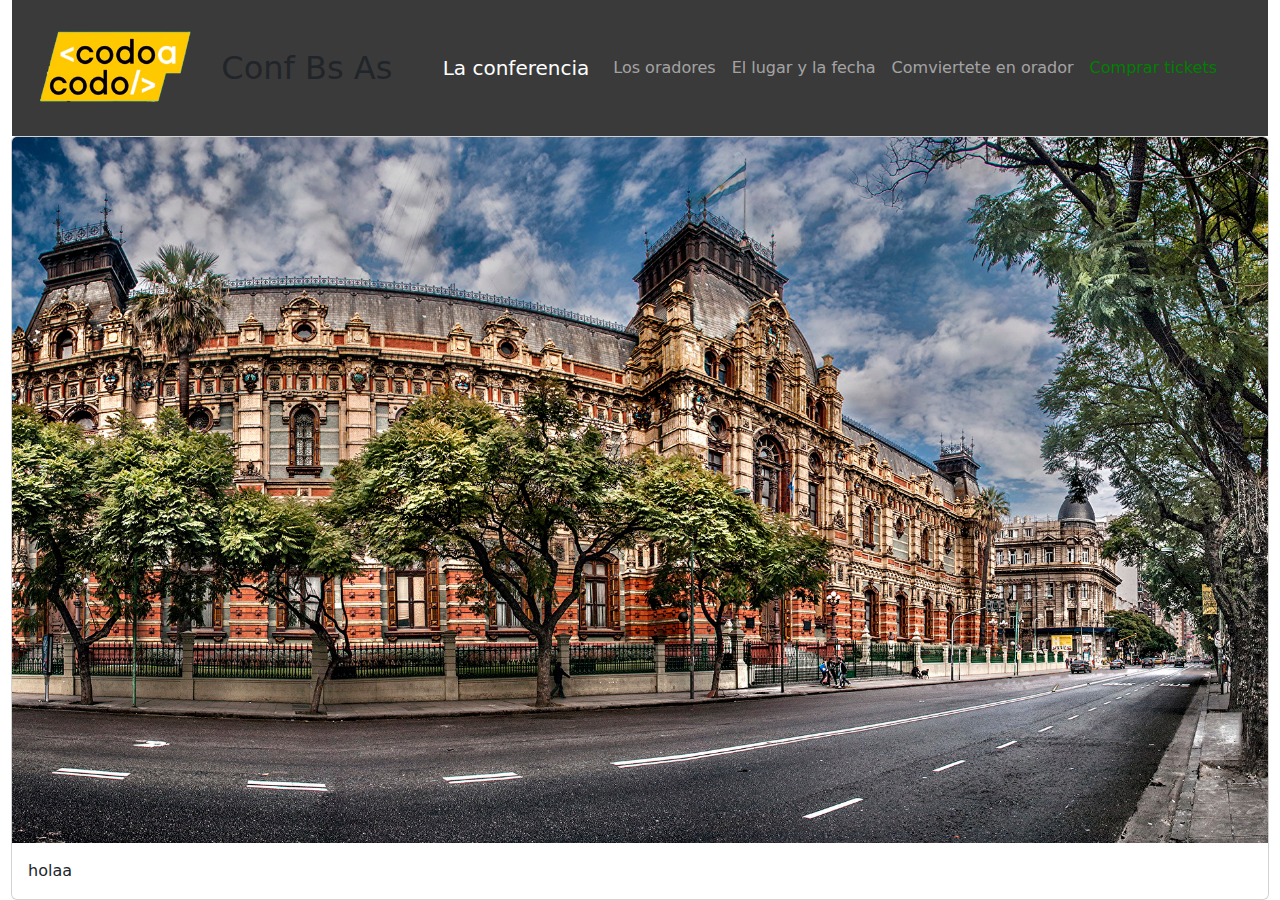
==== index.html @ f78e1245 "Creacion rama desarrollo" ====
<!DOCTYPE html>
<html lang="en">
<head>
    <meta charset="UTF-8">
    <meta name="viewport" content="width=device-width, initial-scale=1.0">
    <title>Conferencia</title>
    <link rel="stylesheet" href="./assets/css/style-bootstrap.css">
</head>
<body>
    <div class="container-fluid">
        <nav class="navbar navbar-expand-lg navbar-dark z-index: 1" style="background-color: #3a3a3a;">
            <a class="navbar-logo" href="index.html">
                <img src="./assets/img/codoacodo.png" style="float:right;">
            </a>
            <div class="col-2" style="font-size: 2rem;">
              Conf Bs As
            </div>
            <div class="container-fluid col-8 mr-auto">
              <a class="navbar-brand"  href="#">La conferencia</a>
              <button class="navbar-toggler" type="button" data-bs-toggle="collapse" data-bs-target="#navbarNav" aria-controls="navbarNav" aria-expanded="false" aria-label="Toggle navigation">
                <span class="navbar-toggler-icon"></span>
              </button>
              <div class="collapse navbar-collapse" id="navbarNav">
                <ul class="navbar-nav ml-auto" >
                  <li class="nav-item">
                    <a class="nav-link" aria-current="page" href="#">Los oradores</a>
                  </li>
                  <li class="nav-item">
                    <a class="nav-link" href="#">El lugar y la fecha</a>
                  </li>
                  <li class="nav-item">
                    <a class="nav-link" href="#">Comviertete en orador</a>
                  </li>
                  <li class="nav-item">
                    <a class="nav-link disabled" aria-disabled="true" style="color: green;">Comprar tickets</a>
                  </li>
                </ul>
              </div>
            </div>
        </nav>
    </div>
    <!--<div class="row mr-auto">
      <div class="imagencentral col-12">
          <div class="caption col-6">
          <h2>algo</h2>
          <p class="reponsive">Lorem ipsum dolor sit, amet consectetur adipisicing elit. Quo reiciendis minima suscipit. Dicta, repudiandae numquam. Id, suscipit ipsam ab optio neque voluptate deleniti eius libero laborum autem mollitia voluptatum itaque?</p>
      </div>
    </div>-->
    <div class="card" style="width: auto; margin: 0px 11px;">
      <img src="./assets/img/ba1.jpg" class="card-img-top" alt="...">
      <div class="card-body">
       holaa
      </div>
    </div>
    <!--<div class="row" style="color: black;">
    CONOCE A LOS ORADORES
    </div>-->
    

</body>
</html>
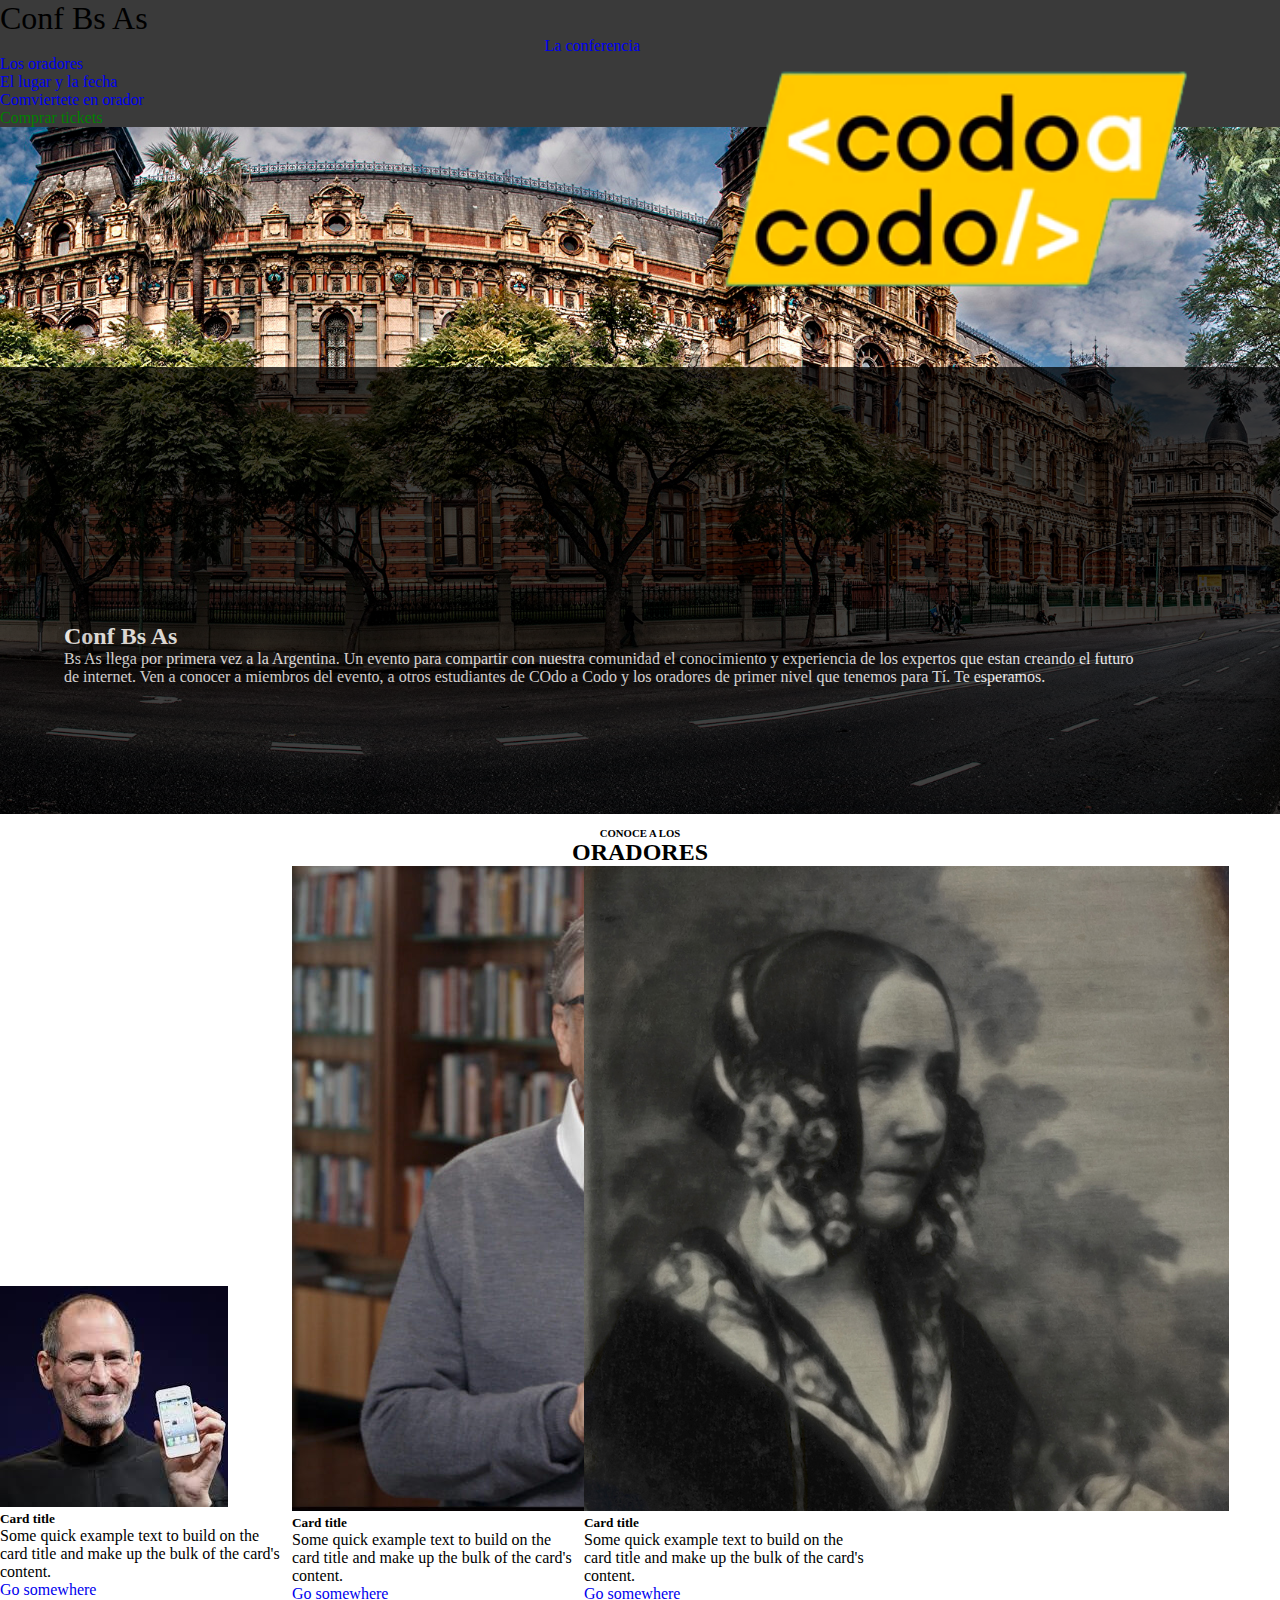
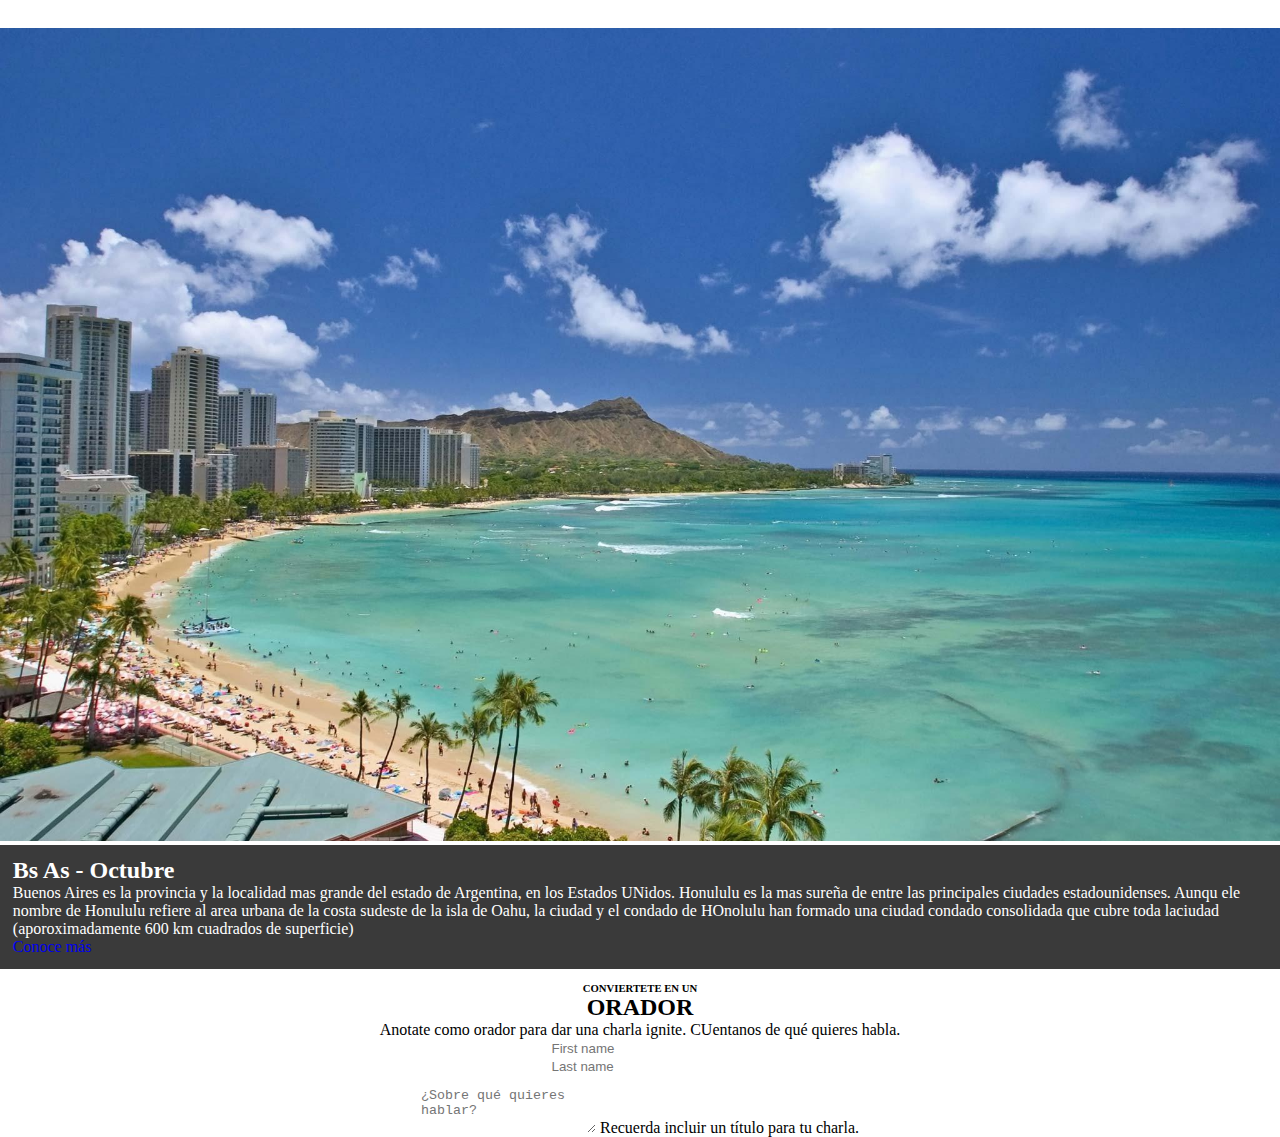
==== commit 7157a9a7: "Corrección de archivo pricipal" ====
--- a/index.html
+++ b/index.html
@@ -4,13 +4,18 @@
     <meta charset="UTF-8">
     <meta name="viewport" content="width=device-width, initial-scale=1.0">
     <title>Conferencia</title>
+    <link href="https://cdn.jsdelivr.net/npm/bootstrap@5.3.2/dist/css/bootstrap.min.css" rel="stylesheet" integrity="sha384-T3c6CoIi6uLrA9TneNEoa7RxnatzjcDSCmG1MXxSR1GAsXEV/Dwwykc2MPK8M2HN" crossorigin="anonymous">
     <link rel="stylesheet" href="./assets/css/style-bootstrap.css">
+    <script src="https://cdn.jsdelivr.net/npm/bootstrap@5.3.2/dist/js/bootstrap.bundle.min.js" integrity="sha384-C6RzsynM9kWDrMNeT87bh95OGNyZPhcTNXj1NW7RuBCsyN/o0jlpcV8Qyq46cDfL" crossorigin="anonymous"></script>
 </head>
 <body>
-    <div class="container-fluid">
-        <nav class="navbar navbar-expand-lg navbar-dark z-index: 1" style="background-color: #3a3a3a;">
+  <div class="container-fluid" style="position: relative;  padding: 0%; z-index: 0; ">
+    <div class="row imagen" style="position: relative ; z-index: 1;">
+            <!--<img src="./assets/img/ba1.jpg" style="position: relative; z-index: 1; filter: brightness(50%); width: 100%; --bs-gutter-x: 0rem;">-->
+        <div class="row" style="position: relative; z-index: 2;" >
+          <nav class="navbar navbar-expand-lg navbar-dark" style="position: relative; z-index: 3; background-color: #3a3a3a;">
             <a class="navbar-logo" href="index.html">
-                <img src="./assets/img/codoacodo.png" style="float:right;">
+              <img src="./assets/img/codoacodo.png" style="float:right;">
             </a>
             <div class="col-2" style="font-size: 2rem;">
               Conf Bs As
@@ -18,18 +23,18 @@
             <div class="container-fluid col-8 mr-auto">
               <a class="navbar-brand"  href="#">La conferencia</a>
               <button class="navbar-toggler" type="button" data-bs-toggle="collapse" data-bs-target="#navbarNav" aria-controls="navbarNav" aria-expanded="false" aria-label="Toggle navigation">
-                <span class="navbar-toggler-icon"></span>
+              <span class="navbar-toggler-icon"></span>
               </button>
               <div class="collapse navbar-collapse" id="navbarNav">
                 <ul class="navbar-nav ml-auto" >
                   <li class="nav-item">
-                    <a class="nav-link" aria-current="page" href="#">Los oradores</a>
+                      <a class="nav-link" aria-current="page" href="#">Los oradores</a>
                   </li>
                   <li class="nav-item">
-                    <a class="nav-link" href="#">El lugar y la fecha</a>
+                      <a class="nav-link" href="#">El lugar y la fecha</a>
                   </li>
                   <li class="nav-item">
-                    <a class="nav-link" href="#">Comviertete en orador</a>
+                      <a class="nav-link" href="#">Comviertete en orador</a>
                   </li>
                   <li class="nav-item">
                     <a class="nav-link disabled" aria-disabled="true" style="color: green;">Comprar tickets</a>
@@ -37,25 +42,83 @@
                 </ul>
               </div>
             </div>
-        </nav>
+          </nav>
+        </div>
+        <div class="row" style="position: relative; z-index: 2; display: inline-block; ">
+          <div class="col-12" style="position:relative; z-index: 3; width: 100%; height: 100%; background-color: black; opacity: 75%;">
+            <dic class="row">
+              <div class="col-6 offset-6" style=" position: relative; z-index: 4; padding: 20% 10% 10% 5%; color: white;">
+              <h2>Conf Bs As</h2>
+              <p>Bs As llega por primera vez a la Argentina. Un evento para compartir con nuestra comunidad el conocimiento y experiencia de los expertos que estan creando el futuro de internet. Ven a conocer a miembros del evento, a otros estudiantes de COdo a Codo y los oradores de primer nivel que tenemos para Tí. Te esperamos.</p>
+              </div>
+            </div>
+          </div>
+        </div>
+  </div>
     </div>
-    <!--<div class="row mr-auto">
-      <div class="imagencentral col-12">
-          <div class="caption col-6">
-          <h2>algo</h2>
-          <p class="reponsive">Lorem ipsum dolor sit, amet consectetur adipisicing elit. Quo reiciendis minima suscipit. Dicta, repudiandae numquam. Id, suscipit ipsam ab optio neque voluptate deleniti eius libero laborum autem mollitia voluptatum itaque?</p>
-      </div>
-    </div>-->
-    <div class="card" style="width: auto; margin: 0px 11px;">
-      <img src="./assets/img/ba1.jpg" class="card-img-top" alt="...">
-      <div class="card-body">
-       holaa
+    <div class="row" style="position: relative; z-index: 0; text-align: center; padding-top: 1%;">
+      <h6>CONOCE A LOS</h6>
+      <h2><span style="font-weight: bold;"></span>ORADORES</h2>
+    </div>
+    <div class="row " style="z-index: 1;">
+        <div class="col-4" style="z-index: 1; display: inline-block; ">
+          <div class="card " style="width: 18rem; float: right;">
+          <img src="./assets/img/steve.jpg" class="card-img-top" alt="...">
+          <div class="card-body">
+            <h5 class="card-title">Card title</h5>
+            <p class="card-text">Some quick example text to build on the card title and make up the bulk of the card's content.</p>
+            <a href="#" class="btn btn-primary">Go somewhere</a>
+          </div>
+        </div></div>
+        <div class="col-4" style="z-index: 1; display: inline-block;">
+          <div class="card mx-auto" style="width: 18rem; ">
+          <img src="./assets/img/bill.jpg" class="card-img-top" alt="...">
+          <div class="card-body">
+            <h5 class="card-title">Card title</h5>
+            <p class="card-text">Some quick example text to build on the card title and make up the bulk of the card's content.</p>
+            <a href="#" class="btn btn-primary">Go somewhere</a>
+          </div>
+        </div></div>
+        <div class="col-4" style="z-index: 1; display: inline-block;"><div class="card" style="width: 18rem;">
+          <img src="./assets/img/ada.jpeg" class="card-img-top" alt="...">
+          <div class="card-body">
+            <h5 class="card-title">Card title</h5>
+            <p class="card-text">Some quick example text to build on the card title and make up the bulk of the card's content.</p>
+            <a href="#" class="btn btn-primary">Go somewhere</a>
+          </div>
+        </div></div>
+    </div>
+    <div>
+      <div class="row" style="margin-top: 2%;">
+          <div class="col-6">
+            <img src="./assets/img/honolulu.jpg" style="width: 100%;">
+          </div>
+          <div class="col-6" style="color: white; background-color: #3a3a3a; padding: 1% 0% 1% 1%;">
+            <h2>Bs As - Octubre</h2>
+            <p>Buenos Aires es la provincia y la localidad mas grande del estado de Argentina, en los Estados UNidos. Honululu es la mas sureña de entre las principales ciudades estadounidenses. Aunqu ele nombre de Honululu refiere al area urbana de la costa sudeste de la isla de Oahu, la ciudad y el condado de HOnolulu han formado una ciudad condado consolidada que cubre toda laciudad (aporoximadamente 600 km cuadrados de superficie)</p>
+            <a href="#" class="btn btn-primary">Conoce más</a>
+
+
+          </div>
       </div>
     </div>
-    <!--<div class="row" style="color: black;">
-    CONOCE A LOS ORADORES
-    </div>-->
-    
-
-</body>
+    <div class="row" style="position: relative; z-index: 0; text-align: center; padding-top: 1%;">
+      <h6>CONVIERTETE EN UN</h6>
+      <h2><span style="font-weight: bold;"></span>ORADOR</h2>
+      <p>Anotate como orador para dar una charla ignite. CUentanos de qué quieres habla.</p>
+   
+      <div class="row">
+        <div class="col-md-3">
+          <input type="text" class="form-control" placeholder="First name" aria-label="First name">
+        </div>
+        <div class="col-md-3">
+          <input type="text" class="form-control" placeholder="Last name" aria-label="Last name">
+        </div>
+      </div>
+      <div class="mb-3" style="padding-top: 1%;">
+        <textarea class="form-control" id="exampleFormControlTextarea1" rows="3" placeholder="¿Sobre qué quieres hablar?"></textarea>
+        <label for="textArea">Recuerda incluir un título para tu charla.</label>
+      </div>
+    </div>
+  </div>
 </html>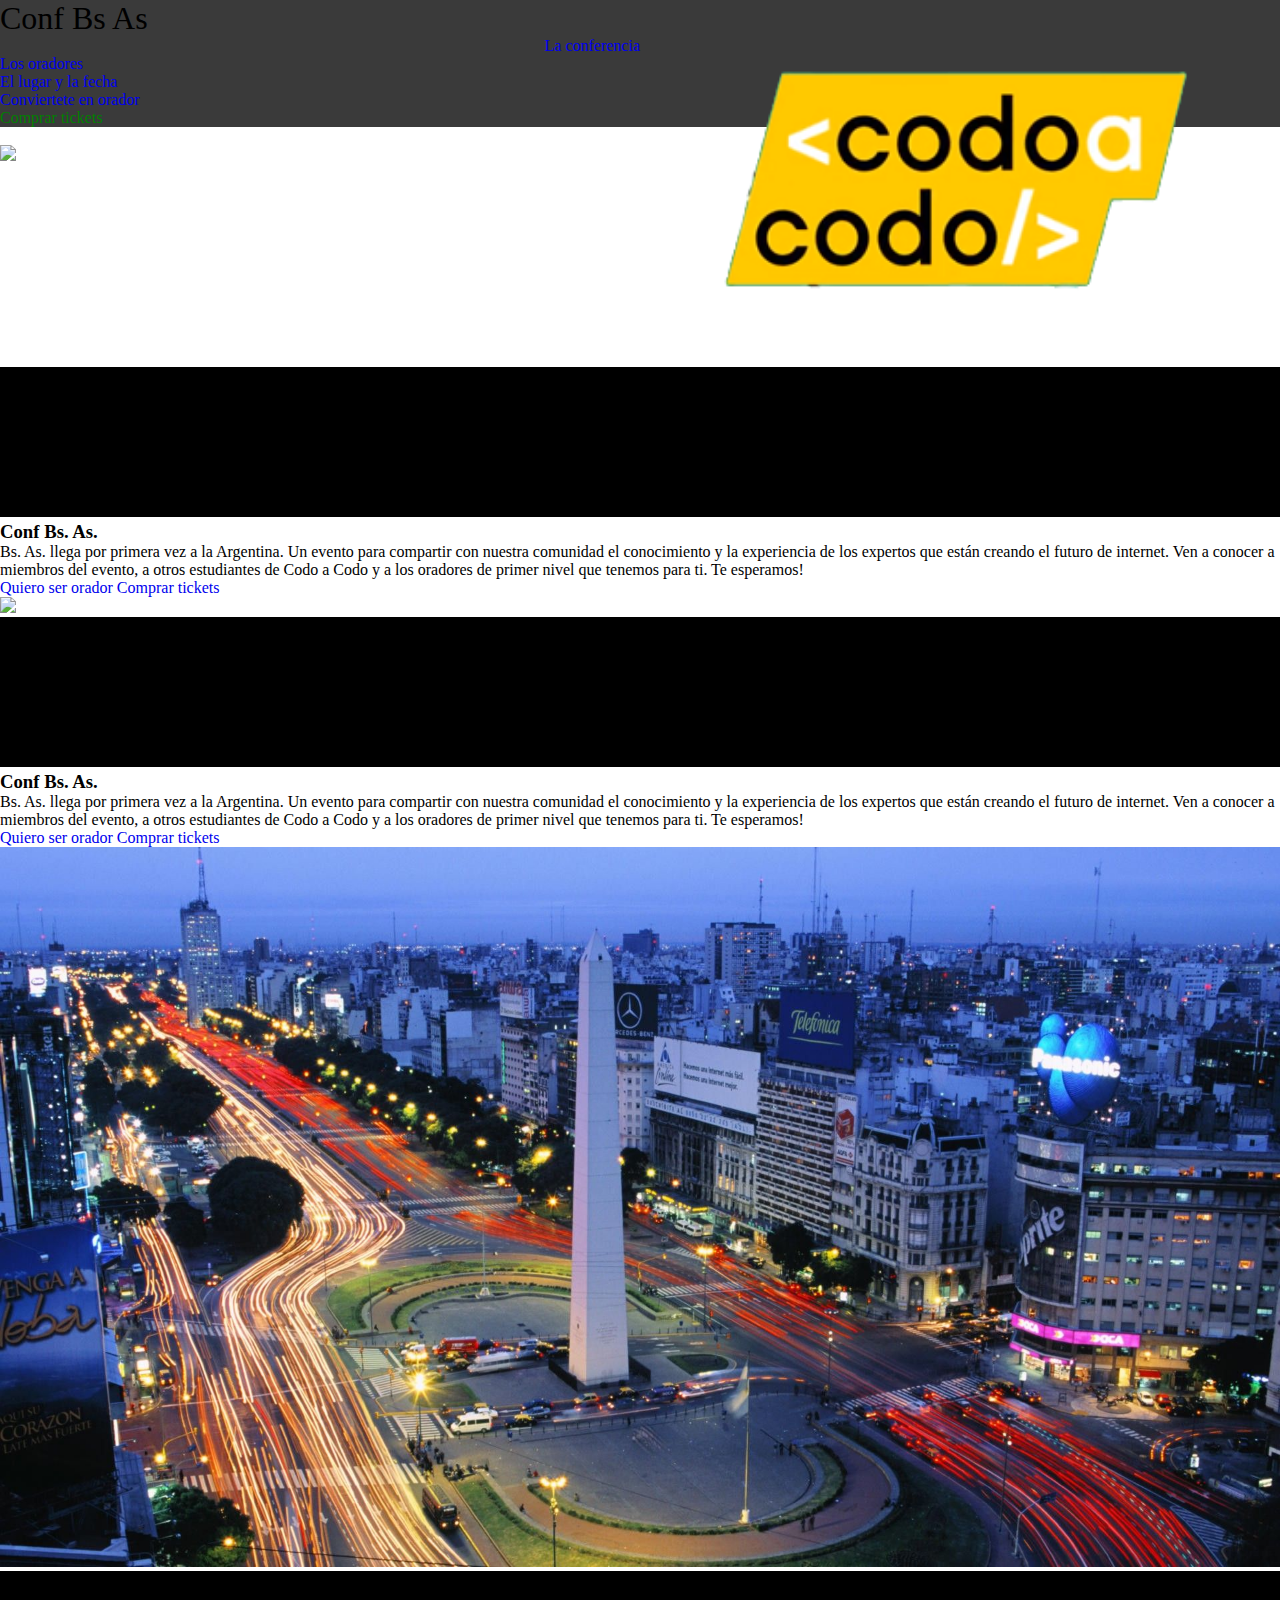
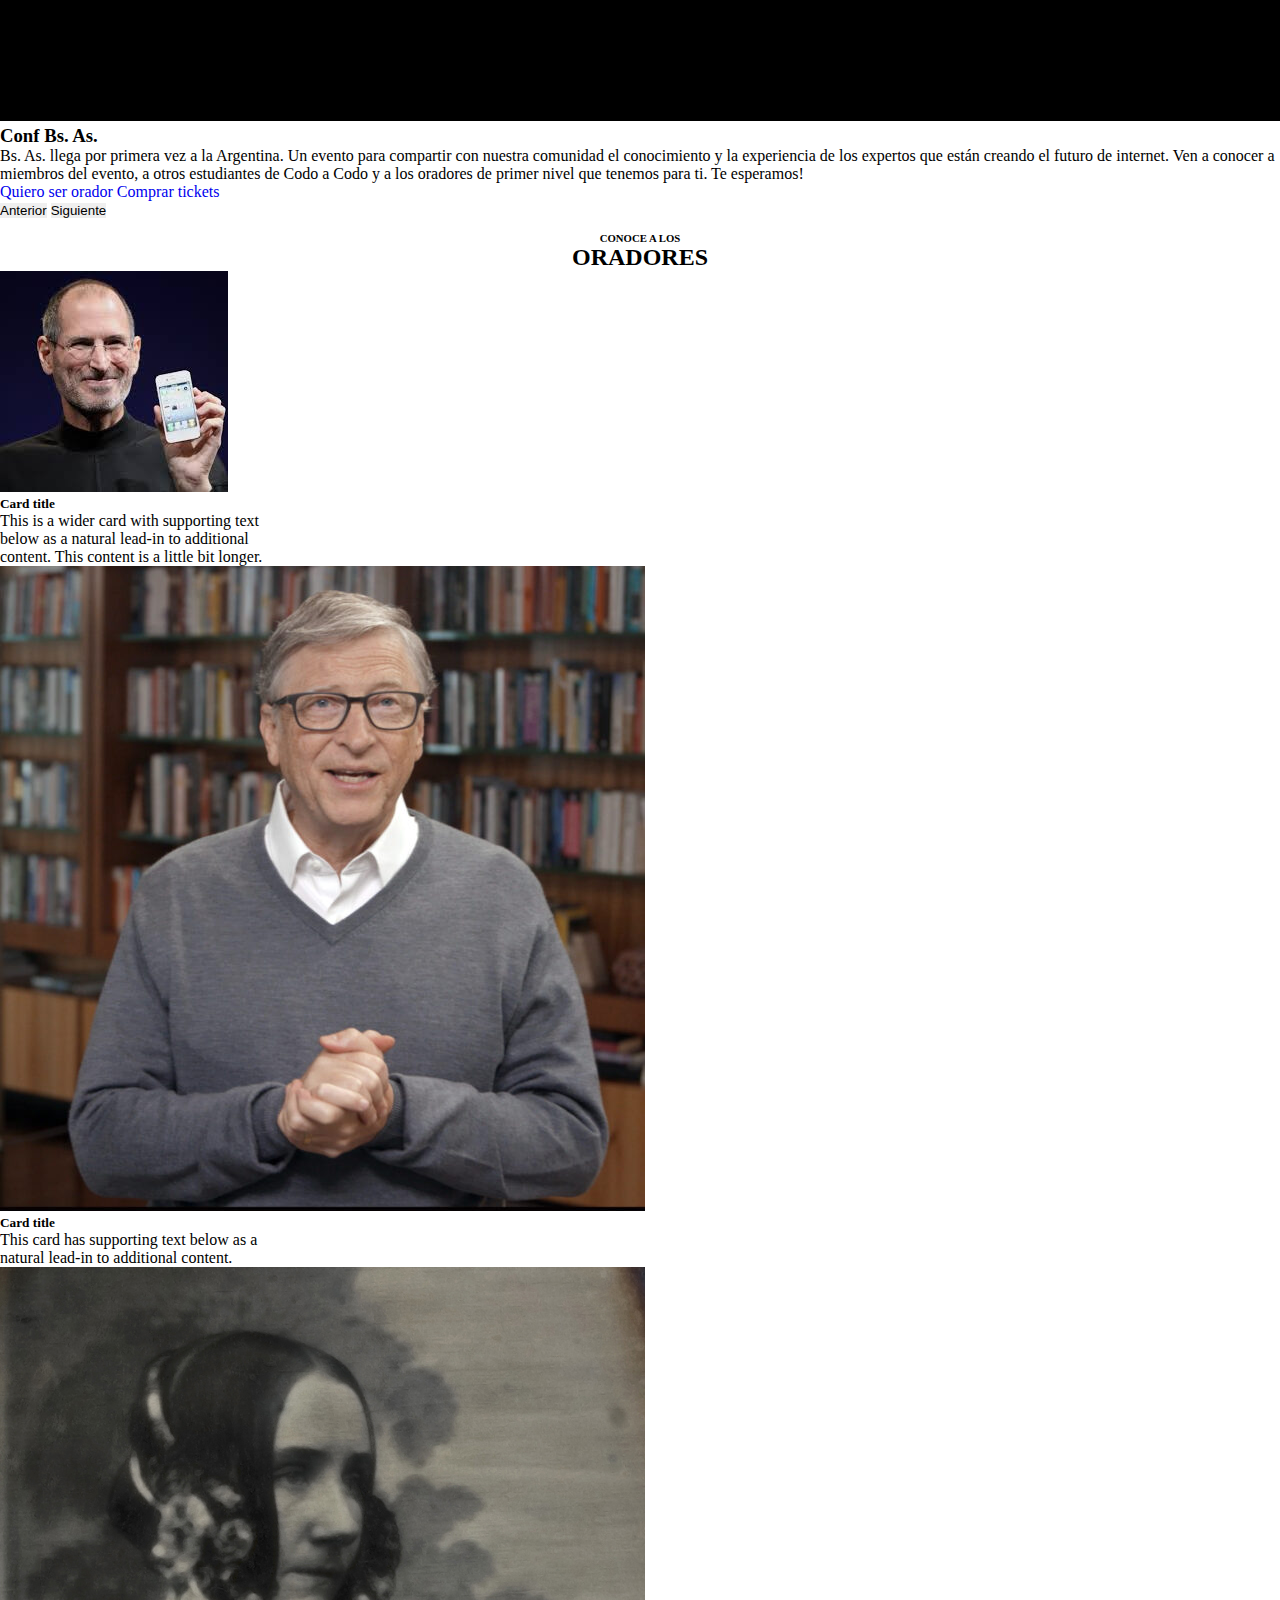
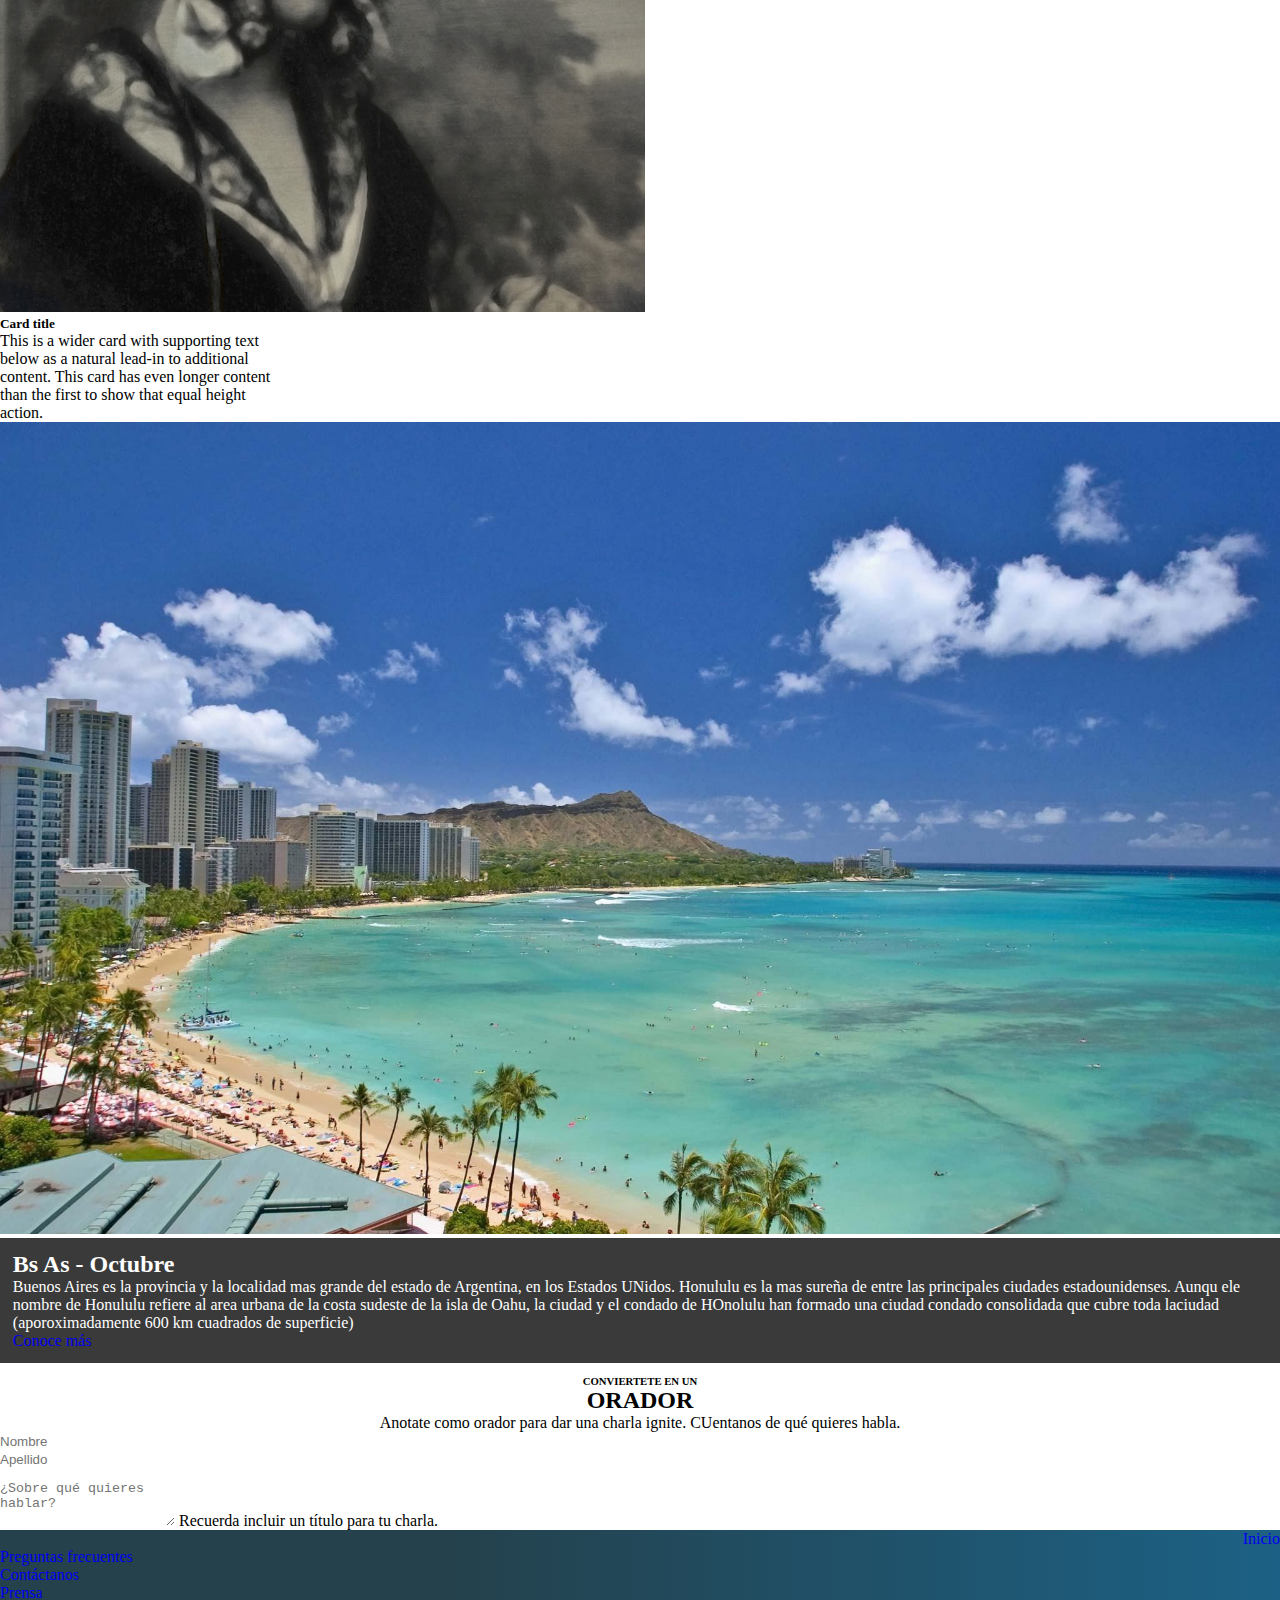
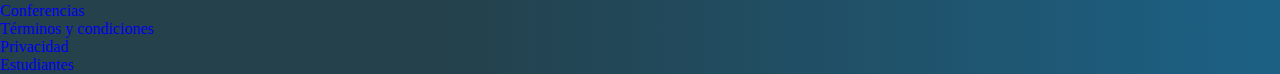
==== commit 02b27add: "Se trabaja en el index." ====
--- a/index.html
+++ b/index.html
@@ -9,11 +9,9 @@
     <script src="https://cdn.jsdelivr.net/npm/bootstrap@5.3.2/dist/js/bootstrap.bundle.min.js" integrity="sha384-C6RzsynM9kWDrMNeT87bh95OGNyZPhcTNXj1NW7RuBCsyN/o0jlpcV8Qyq46cDfL" crossorigin="anonymous"></script>
 </head>
 <body>
-  <div class="container-fluid" style="position: relative;  padding: 0%; z-index: 0; ">
-    <div class="row imagen" style="position: relative ; z-index: 1;">
-            <!--<img src="./assets/img/ba1.jpg" style="position: relative; z-index: 1; filter: brightness(50%); width: 100%; --bs-gutter-x: 0rem;">-->
-        <div class="row" style="position: relative; z-index: 2;" >
-          <nav class="navbar navbar-expand-lg navbar-dark" style="position: relative; z-index: 3; background-color: #3a3a3a;">
+  <div class="container-fluid" style=" padding: 0%;  ">
+    <div class="row">
+      <nav class="navbar navbar-expand-lg navbar-dark" style=" background-color: #3a3a3a;">
             <a class="navbar-logo" href="index.html">
               <img src="./assets/img/codoacodo.png" style="float:right;">
             </a>
@@ -34,7 +32,7 @@
                       <a class="nav-link" href="#">El lugar y la fecha</a>
                   </li>
                   <li class="nav-item">
-                      <a class="nav-link" href="#">Comviertete en orador</a>
+                      <a class="nav-link" href="#">Conviertete en orador</a>
                   </li>
                   <li class="nav-item">
                     <a class="nav-link disabled" aria-disabled="true" style="color: green;">Comprar tickets</a>
@@ -42,83 +40,205 @@
                 </ul>
               </div>
             </div>
-          </nav>
-        </div>
-        <div class="row" style="position: relative; z-index: 2; display: inline-block; ">
-          <div class="col-12" style="position:relative; z-index: 3; width: 100%; height: 100%; background-color: black; opacity: 75%;">
-            <dic class="row">
-              <div class="col-6 offset-6" style=" position: relative; z-index: 4; padding: 20% 10% 10% 5%; color: white;">
-              <h2>Conf Bs As</h2>
-              <p>Bs As llega por primera vez a la Argentina. Un evento para compartir con nuestra comunidad el conocimiento y experiencia de los expertos que estan creando el futuro de internet. Ven a conocer a miembros del evento, a otros estudiantes de COdo a Codo y los oradores de primer nivel que tenemos para Tí. Te esperamos.</p>
-              </div>
-            </div>
-          </div>
-        </div>
-  </div>
-    </div>
-    <div class="row" style="position: relative; z-index: 0; text-align: center; padding-top: 1%;">
+      </nav>
+    </div>
+
+    <div class="row">
+      <div id="myCarousel" class="carousel slide mb-4" data-bs-ride="carousel">
+        <div class="carousel-indicators">
+            <button type="button" data-bs-target="#myCarousel" data-bs-slide-to="0" class="active" aria-current="true"
+                    aria-label="Slide 1"></button>
+            <button type="button" data-bs-target="#myCarousel" data-bs-slide-to="1" aria-label="Slide 2"></button>
+            <button type="button" data-bs-target="#myCarousel" data-bs-slide-to="2" aria-label="Slide 3"></button>
+        </div>
+        <div class="carousel-inner">
+          <div class="carousel-item active bg-carousel-ba1">
+            <img src="/assets/img/ba1oscuro.jpg" style="width: 100%;">
+            <svg class="bd-placeholder-img" width="100%" height="100%" xmlns="http://www.w3.org/2000/svg" aria-hidden="true" preserveAspectRatio="xMidYMid slice" focusable="false"><rect width="100%" height="100%" fill="#000"/></svg>
+            <div class="container">
+              <div class="carousel-caption text-end pb-5">
+                <div class="row">
+                <div class="col-lg-8 offset-lg-6">
+                    <h3>Conf Bs. As.</h3>
+                    <p>Bs. As. llega por primera vez a la Argentina. Un evento para compartir con nuestra comunidad el conocimiento y la experiencia de los expertos que están creando el futuro de internet. Ven a conocer a miembros del evento, a otros estudiantes de Codo a Codo y a los oradores de primer nivel que tenemos para ti. Te esperamos!</p>
+                    <p><a class="btn btn-outline-light mb-3" href="#form-orador">Quiero ser orador</a> <a class="btn btn-success ms-2 mb-3" href="comprar-tickets.html">Comprar tickets</a></p>
+                </div>
+                </div>
+              </div>
+            </div>
+          </div>
+          <div class="carousel-item bg-carousel-ba2">
+            <img src="./assets/img/ba2oscuro.jpg" style="width: 100%;">
+            <svg class="bd-placeholder-img" width="100%" height="100%" xmlns="http://www.w3.org/2000/svg" aria-hidden="true" preserveAspectRatio="xMidYMid slice" focusable="false"><rect width="100%" height="100%" fill="#000"/></svg>
+            <div class="container">
+              <div class="carousel-caption text-end pb-5">
+                <div class="row">
+                  <div class="col-lg-6 offset-lg-6">
+                    <h3>Conf Bs. As.</h3>
+                    <p>Bs. As. llega por primera vez a la Argentina. Un evento para compartir con nuestra comunidad el conocimiento y la experiencia de los expertos que están creando el futuro de internet. Ven a conocer a miembros del evento, a otros estudiantes de Codo a Codo y a los oradores de primer nivel que tenemos para ti. Te esperamos!</p>
+                    <p><a class="btn btn-outline-light mb-3" href="#form-orador">Quiero ser orador</a> <a class="btn btn-success ms-2 mb-3" href="comprar-tickets.html">Comprar tickets</a></p>
+                  </div>
+                </div>
+              </div>
+            </div>
+          </div>
+          <div class="carousel-item bg-carousel-ba3">
+            <img src="./assets/img/ba3.jpg" style="width: 100%;">
+            <svg class="bd-placeholder-img" width="100%" height="100%" xmlns="http://www.w3.org/2000/svg" aria-hidden="true" preserveAspectRatio="xMidYMid slice" focusable="false"><rect width="100%" height="100%" fill="#000"/></svg>
+            <div class="container">
+              <div class="carousel-caption text-end pb-5">
+                <div class="row">
+                  <div class="col-lg-6 offset-lg-6">
+                    <h3>Conf Bs. As.</h3>
+                    <p>Bs. As. llega por primera vez a la Argentina. Un evento para compartir con nuestra comunidad el conocimiento y la experiencia de los expertos que están creando el futuro de internet. Ven a conocer a miembros del evento, a otros estudiantes de Codo a Codo y a los oradores de primer nivel que tenemos para ti. Te esperamos!</p>
+                    <p><a class="btn btn-outline-light mb-3" href="#form-orador">Quiero ser orador</a> <a class="btn btn-success ms-2 mb-3" href="comprar-tickets.html">Comprar tickets</a></p>
+                  </div>
+                </div>
+              </div>
+            </div>
+          </div>
+        </div>
+        <button class="carousel-control-prev" type="button" data-bs-target="#myCarousel" data-bs-slide="prev">
+          <span class="carousel-control-prev-icon" aria-hidden="true"></span>
+          <span class="visually-hidden">Anterior</span>
+        </button>
+        <button class="carousel-control-next" type="button" data-bs-target="#myCarousel" data-bs-slide="next">
+          <span class="carousel-control-next-icon" aria-hidden="true"></span>
+          <span class="visually-hidden">Siguiente</span>
+          </button>
+      </div> 
+    </div>
+    
+    <div class="row" style="text-align: center; padding-top: 1%;">
       <h6>CONOCE A LOS</h6>
       <h2><span style="font-weight: bold;"></span>ORADORES</h2>
     </div>
-    <div class="row " style="z-index: 1;">
-        <div class="col-4" style="z-index: 1; display: inline-block; ">
-          <div class="card " style="width: 18rem; float: right;">
+
+    <div class="row row-cols-1 row-cols-md-3 g-4">
+      <div class="col ">
+        <div class="card h-100" style="width: 18rem;">
           <img src="./assets/img/steve.jpg" class="card-img-top" alt="...">
           <div class="card-body">
             <h5 class="card-title">Card title</h5>
-            <p class="card-text">Some quick example text to build on the card title and make up the bulk of the card's content.</p>
-            <a href="#" class="btn btn-primary">Go somewhere</a>
-          </div>
-        </div></div>
-        <div class="col-4" style="z-index: 1; display: inline-block;">
-          <div class="card mx-auto" style="width: 18rem; ">
+            <p class="card-text">This is a wider card with supporting text below as a natural lead-in to additional content. This content is a little bit longer.</p>
+          </div>
+        </div>
+      </div>
+      <div class="col">
+        <div class="card h-100" style="width: 18rem;">
           <img src="./assets/img/bill.jpg" class="card-img-top" alt="...">
           <div class="card-body">
             <h5 class="card-title">Card title</h5>
-            <p class="card-text">Some quick example text to build on the card title and make up the bulk of the card's content.</p>
-            <a href="#" class="btn btn-primary">Go somewhere</a>
-          </div>
-        </div></div>
-        <div class="col-4" style="z-index: 1; display: inline-block;"><div class="card" style="width: 18rem;">
+            <p class="card-text">This card has supporting text below as a natural lead-in to additional content.</p>
+          </div>
+        </div>
+      </div>
+      <div class="col">
+        <div class="card h-100" style="width: 18rem;">
           <img src="./assets/img/ada.jpeg" class="card-img-top" alt="...">
           <div class="card-body">
             <h5 class="card-title">Card title</h5>
-            <p class="card-text">Some quick example text to build on the card title and make up the bulk of the card's content.</p>
-            <a href="#" class="btn btn-primary">Go somewhere</a>
-          </div>
-        </div></div>
-    </div>
-    <div>
-      <div class="row" style="margin-top: 2%;">
-          <div class="col-6">
-            <img src="./assets/img/honolulu.jpg" style="width: 100%;">
-          </div>
-          <div class="col-6" style="color: white; background-color: #3a3a3a; padding: 1% 0% 1% 1%;">
-            <h2>Bs As - Octubre</h2>
-            <p>Buenos Aires es la provincia y la localidad mas grande del estado de Argentina, en los Estados UNidos. Honululu es la mas sureña de entre las principales ciudades estadounidenses. Aunqu ele nombre de Honululu refiere al area urbana de la costa sudeste de la isla de Oahu, la ciudad y el condado de HOnolulu han formado una ciudad condado consolidada que cubre toda laciudad (aporoximadamente 600 km cuadrados de superficie)</p>
-            <a href="#" class="btn btn-primary">Conoce más</a>
-
-
-          </div>
-      </div>
-    </div>
-    <div class="row" style="position: relative; z-index: 0; text-align: center; padding-top: 1%;">
+            <p class="card-text">This is a wider card with supporting text below as a natural lead-in to additional content. This card has even longer content than the first to show that equal height action.</p>
+          </div>
+        </div>
+      </div>
+    </div>
+    <!--<div class="row ">
+              <div class="col-4" style="z-index: 1; display: inline-block; ">
+                <div class="card " style="width: 18rem; float: right;">
+                <img src="./assets/img/steve.jpg" class="card-img-top" alt="...">
+                <div class="card-body">
+                  <h5 class="card-title">Card title</h5>
+                  <p class="card-text">Some quick example text to build on the card title and make up the bulk of the card's content.</p>
+                  <a href="#" class="btn btn-primary">Go somewhere</a>
+                </div>
+              </div></div>
+              <div class="col-4" style="z-index: 1; display: inline-block;">
+                <div class="card mx-auto" style="width: 18rem; ">
+                <img src="./assets/img/bill.jpg" class="card-img-top" alt="...">
+                <div class="card-body">
+                  <h5 class="card-title">Card title</h5>
+                  <p class="card-text">Some quick example text to build on the card title and make up the bulk of the card's content.</p>
+                  <a href="#" class="btn btn-primary">Go somewhere</a>
+                </div>
+              </div></div>
+              <div class="col-4" style="z-index: 1; display: inline-block;">
+                <div class="card" style="width: 18rem;">
+                <img src="./assets/img/ada.jpeg" class="card-img-top" alt="...">
+                <div class="card-body">
+                  <h5 class="card-title">Card title</h5>
+                  <p class="card-text">Some quick example text to build on the card title and make up the bulk of the card's content.</p>
+                  <a href="#" class="btn btn-primary">Go somewhere</a>
+                </div>
+          </div>
+        </div>
+        </div>-->
+
+    <div class="row">
+      <div class="col-6">
+        <img src="./assets/img/honolulu.jpg" style="width: 100%;">
+      </div>
+      <div class="col-6" style="color: white; background-color: #3a3a3a; padding: 1% 0% 1% 1%;">
+        <h2>Bs As - Octubre</h2>
+        <p>Buenos Aires es la provincia y la localidad mas grande del estado de Argentina, en los Estados UNidos. Honululu es la mas sureña de entre las principales ciudades estadounidenses. Aunqu ele nombre de Honululu refiere al area urbana de la costa sudeste de la isla de Oahu, la ciudad y el condado de HOnolulu han formado una ciudad condado consolidada que cubre toda laciudad (aporoximadamente 600 km cuadrados de superficie)</p>
+        <a href="#" class="btn btn-primary">Conoce más</a>
+      </div>
+    </div>
+
+    <div class="row" style="text-align: center; padding-top: 1%;">
       <h6>CONVIERTETE EN UN</h6>
       <h2><span style="font-weight: bold;"></span>ORADOR</h2>
       <p>Anotate como orador para dar una charla ignite. CUentanos de qué quieres habla.</p>
-   
-      <div class="row">
+    </div>
+    <div class="row abs-center">
+        <div class="col-md-3" >
+          <input type="text" class="form-control" placeholder="Nombre" aria-label="Nombre">
+        </div>
         <div class="col-md-3">
-          <input type="text" class="form-control" placeholder="First name" aria-label="First name">
-        </div>
-        <div class="col-md-3">
-          <input type="text" class="form-control" placeholder="Last name" aria-label="Last name">
-        </div>
-      </div>
-      <div class="mb-3" style="padding-top: 1%;">
+          <input type="text" class="form-control" placeholder="Apellido" aria-label="Apellido">
+        </div>
+    </div>
+    <div class="row abs-center">
+      <div class="mb-3 col-6" style="padding-top: 1%;">
         <textarea class="form-control" id="exampleFormControlTextarea1" rows="3" placeholder="¿Sobre qué quieres hablar?"></textarea>
         <label for="textArea">Recuerda incluir un título para tu charla.</label>
       </div>
+    <div>
+
+    <div class="row">
+      <nav class="navbar navbar-expand-lg bg-body-tertiary navbar-dark" style="background: rgb(36,65,76);
+      background: linear-gradient(90deg, rgba(36,65,76,1) 35%, rgba(28,97,133,1) 100%);" >
+        <div class="container-fluid" style="text: withe">
+          <a class="navbar-brand" href="#">Inicio</a>
+          <button class="navbar-toggler" type="button" data-bs-toggle="collapse" data-bs-target="#navbarNav" aria-controls="navbarNav" aria-expanded="false" aria-label="Toggle navigation">
+            <span class="navbar-toggler-icon"></span>
+          </button>
+          <div class="collapse navbar-collapse" id="navbarNav">
+            <ul class="navbar-nav">
+              <li class="nav-item">
+                <a class="nav-link" href="#">Preguntas frecuentes</a>
+              </li>
+              <li class="nav-item">
+                <a class="nav-link" href="#">Contáctanos</a>
+              </li>
+              <li class="nav-item">
+                <a class="nav-link" href="#">Prensa</a>
+              </li>
+              <li class="nav-item">
+                <a class="nav-link" href="#">Conferencias</a>
+              </li> <li class="nav-item">
+                <a class="nav-link" href="#">Términos y condiciones</a>
+              </li>
+              <li class="nav-item">
+                <a class="nav-link" href="#">Privacidad</a>
+              </li> 
+              <li class="nav-item">
+                <a class="nav-link" href="#">Estudiantes</a>
+              </li>
+            </ul>
+          </div>
+        </div>
+      </nav>
     </div>
   </div>
 </html>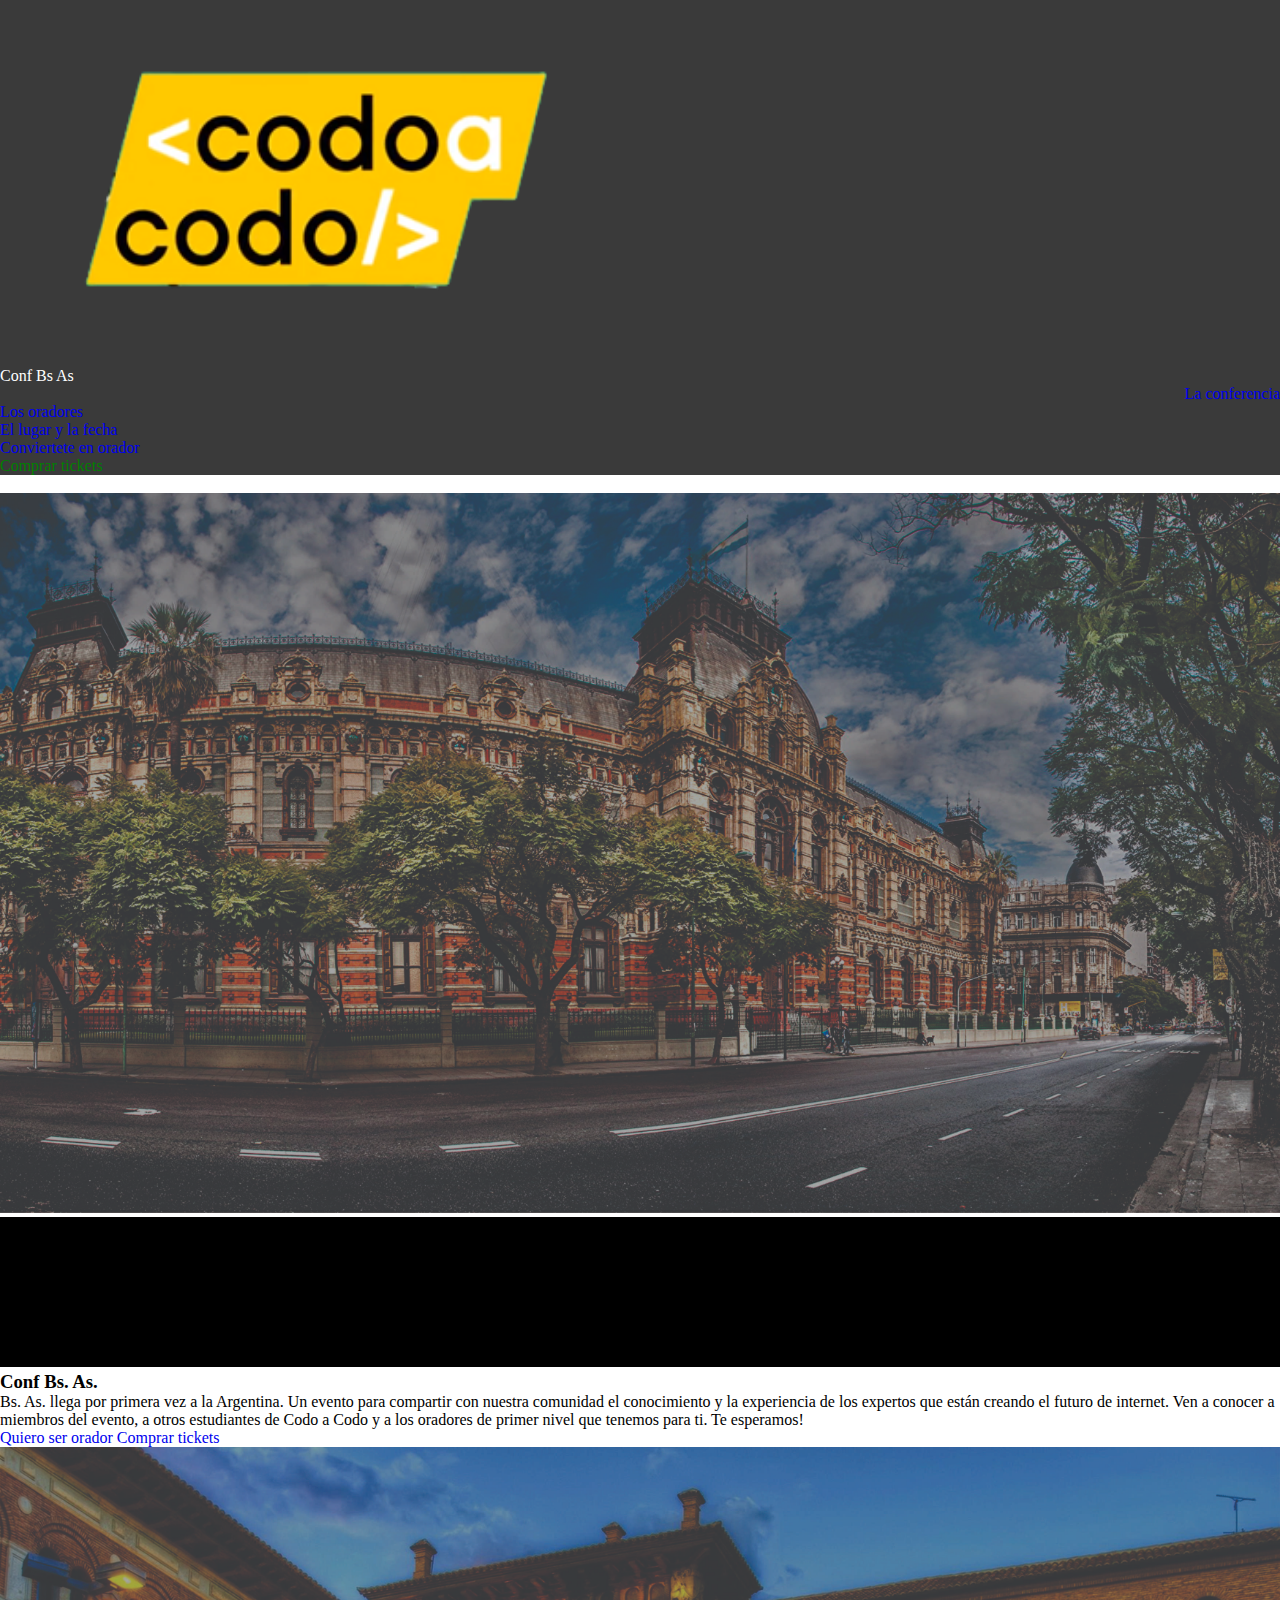
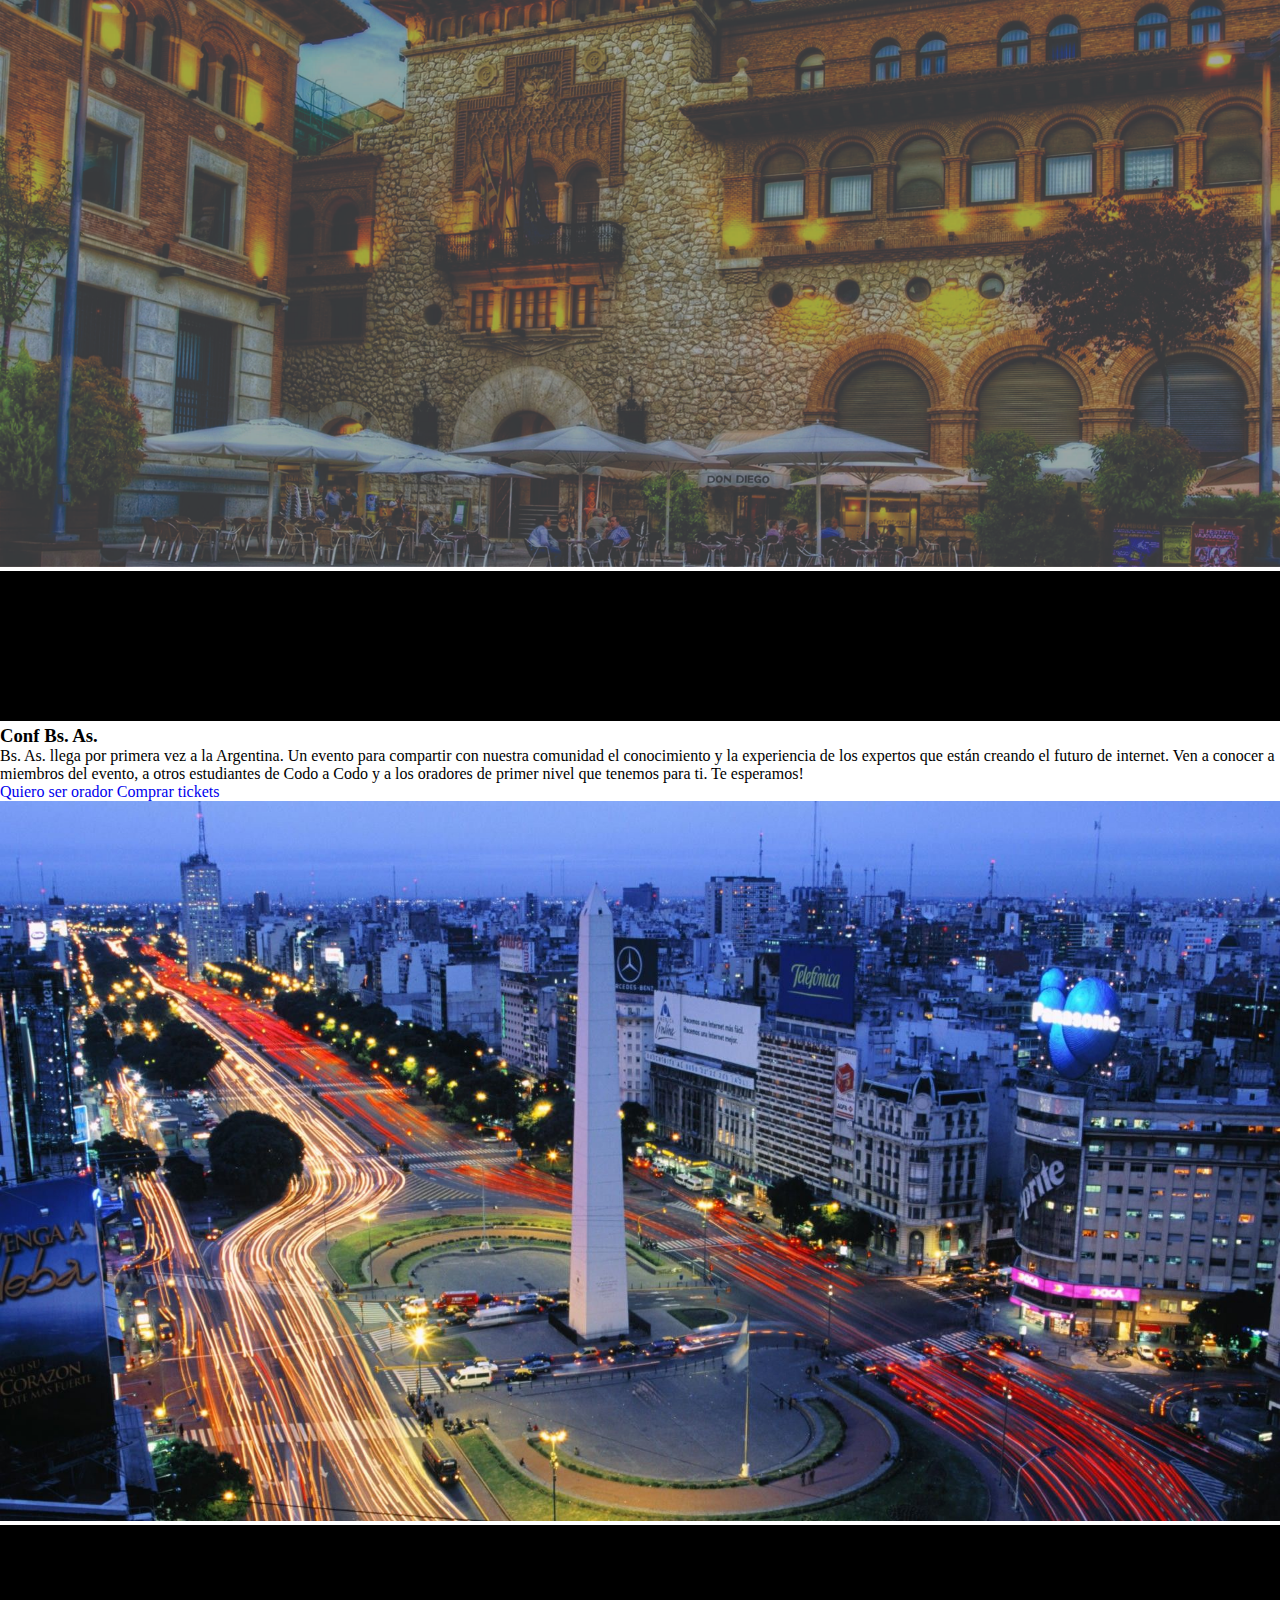
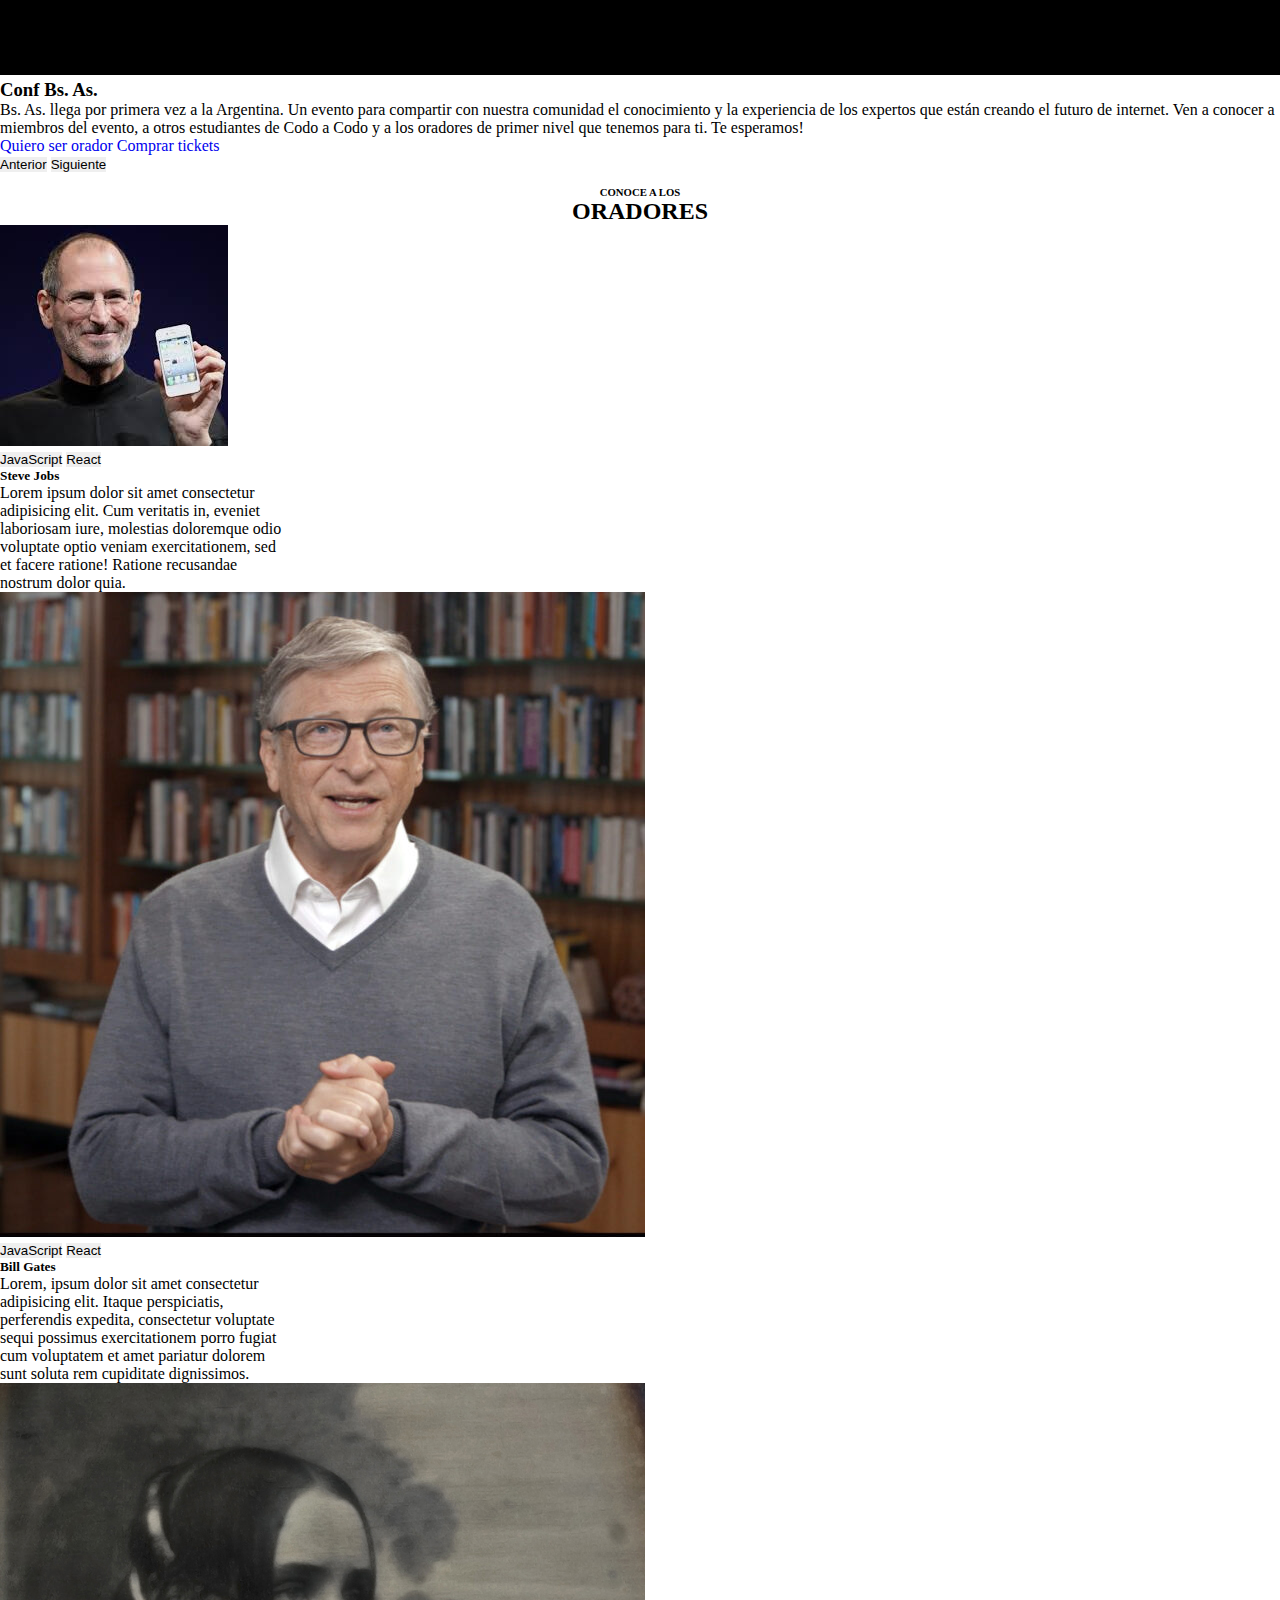
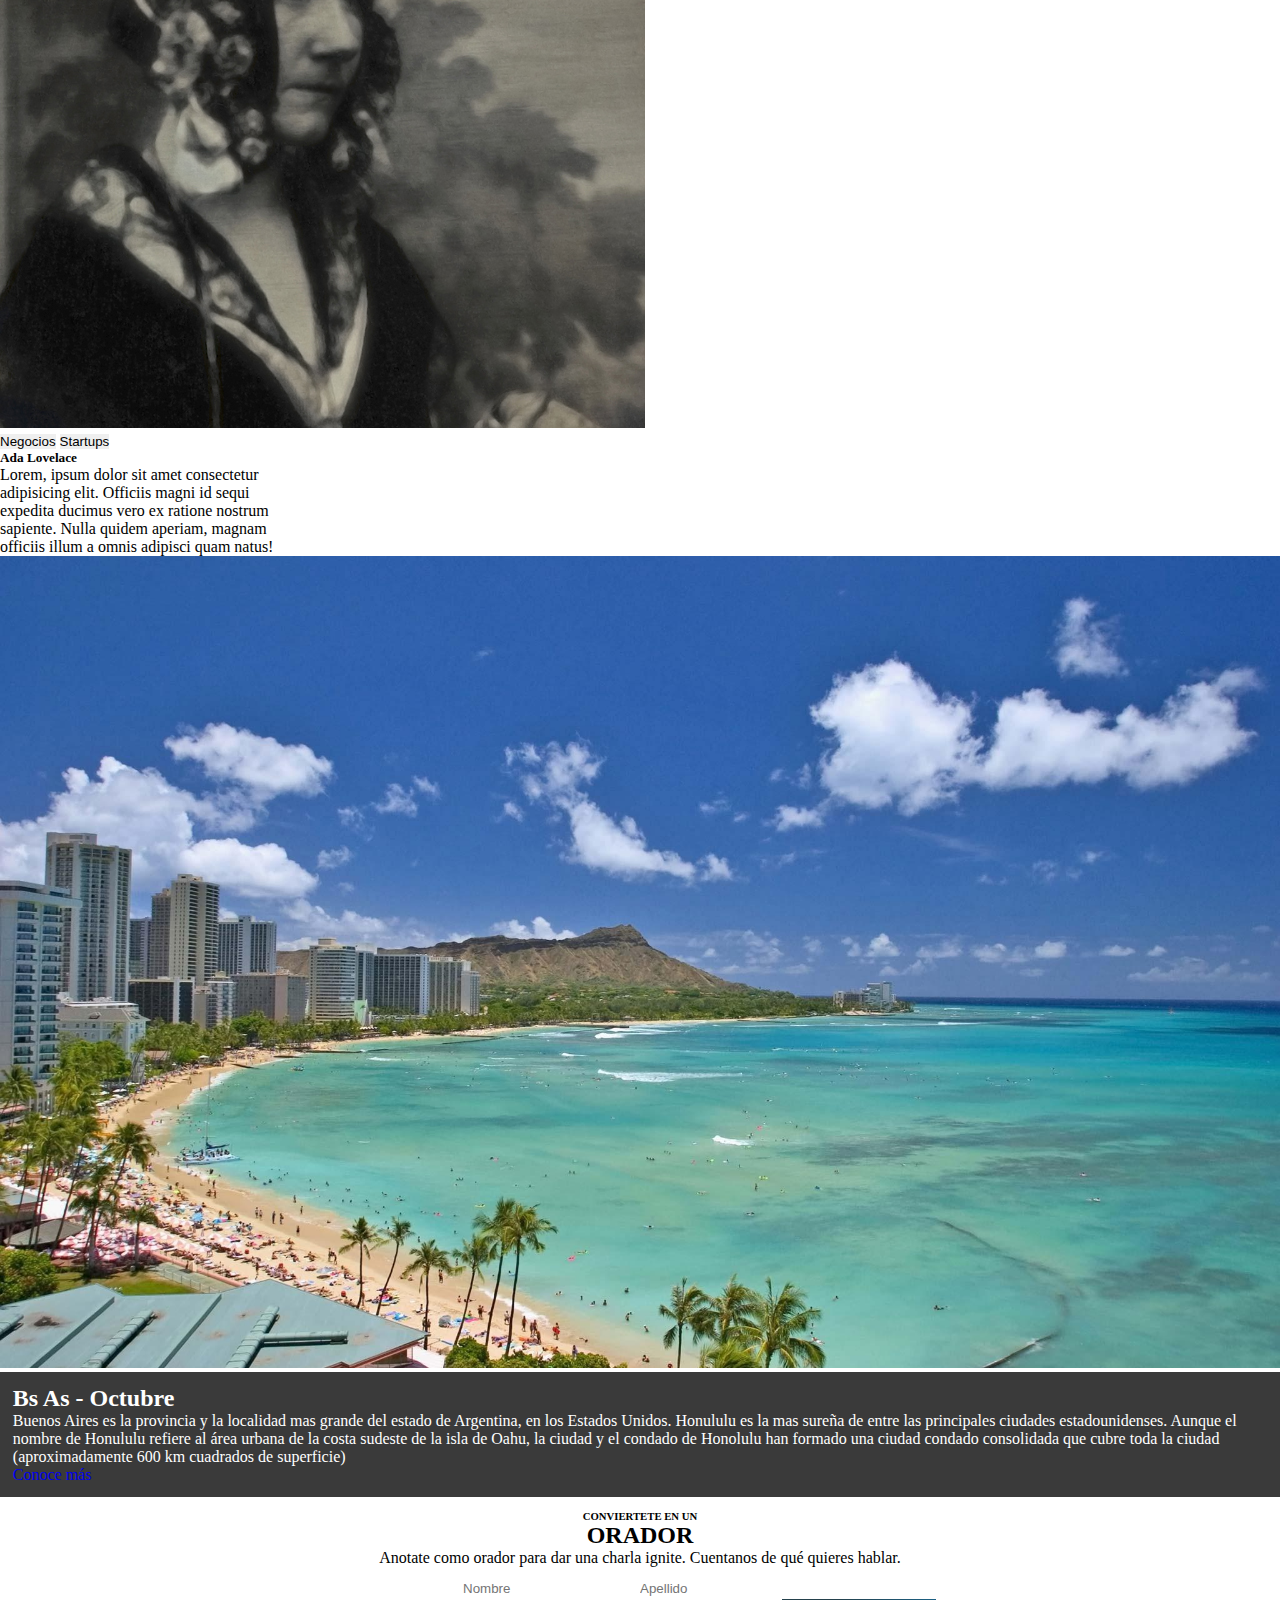
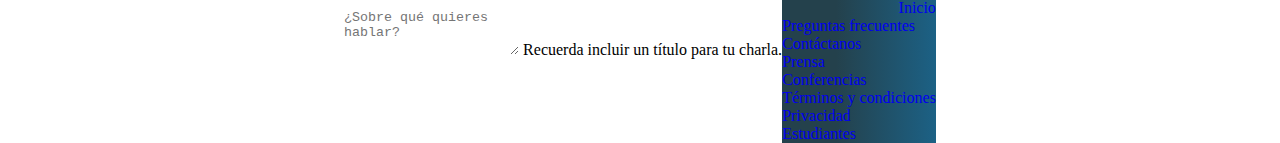
==== commit f0d2abd6: "Incorporación de ticket" ====
--- a/index.html
+++ b/index.html
@@ -11,14 +11,14 @@
 <body>
   <div class="container-fluid" style=" padding: 0%;  ">
     <div class="row">
-      <nav class="navbar navbar-expand-lg navbar-dark" style=" background-color: #3a3a3a;">
-            <a class="navbar-logo" href="index.html">
-              <img src="./assets/img/codoacodo.png" style="float:right;">
+      <nav class="navbar navbar-expand-lg navbar-dark " style=" background-color: #3a3a3a;">
+            <a class="navbar-logo col-lg-2 col-md-2 col-sm-2 col-xs-1 " href="index.html">
+              <img src="./assets/img/codoacodo.png" style="float: middle;" alt="LogoCodo a Codo;" >
             </a>
-            <div class="col-2" style="font-size: 2rem;">
+            <div class="col-lg-2 col-md-2 col-sm-2 col-xs-1" style="font-size: rem; color: white; float: middle " href="/index.html">
               Conf Bs As
             </div>
-            <div class="container-fluid col-8 mr-auto">
+            <div class="container-fluid col-lg-8 col-md-6 col-sm-2 mr-auto">
               <a class="navbar-brand"  href="#">La conferencia</a>
               <button class="navbar-toggler" type="button" data-bs-toggle="collapse" data-bs-target="#navbarNav" aria-controls="navbarNav" aria-expanded="false" aria-label="Toggle navigation">
               <span class="navbar-toggler-icon"></span>
@@ -35,7 +35,7 @@
                       <a class="nav-link" href="#">Conviertete en orador</a>
                   </li>
                   <li class="nav-item">
-                    <a class="nav-link disabled" aria-disabled="true" style="color: green;">Comprar tickets</a>
+                    <a class="nav-link" href="/tickets.html" aria-disabled="true" style="color: green;">Comprar tickets</a>
                   </li>
                 </ul>
               </div>
@@ -114,65 +114,39 @@
       <h2><span style="font-weight: bold;"></span>ORADORES</h2>
     </div>
 
-    <div class="row row-cols-1 row-cols-md-3 g-4">
-      <div class="col ">
+    <div class="row row-cols-1 row-cols-md-3 g-4 justify-content-center">
+      <div class="col col-lg-3 justify-content-center">
         <div class="card h-100" style="width: 18rem;">
           <img src="./assets/img/steve.jpg" class="card-img-top" alt="...">
           <div class="card-body">
-            <h5 class="card-title">Card title</h5>
-            <p class="card-text">This is a wider card with supporting text below as a natural lead-in to additional content. This content is a little bit longer.</p>
-          </div>
-        </div>
-      </div>
-      <div class="col">
+            <button type="button" class="btn btn-warning">JavaScript</button>
+            <button type="button" class="btn btn-info">React</button>
+            <h5 class="card-title">Steve Jobs</h5>Lorem ipsum dolor sit amet consectetur adipisicing elit. Cum veritatis in, eveniet laboriosam iure, molestias doloremque odio voluptate optio veniam exercitationem, sed et facere ratione! Ratione recusandae nostrum dolor quia.          </div>
+        </div>
+      </div>
+      <div class="col col-lg-3 justify-content-center">
         <div class="card h-100" style="width: 18rem;">
           <img src="./assets/img/bill.jpg" class="card-img-top" alt="...">
           <div class="card-body">
-            <h5 class="card-title">Card title</h5>
-            <p class="card-text">This card has supporting text below as a natural lead-in to additional content.</p>
-          </div>
-        </div>
-      </div>
-      <div class="col">
+            <button type="button" class="btn btn-warning">JavaScript</button>
+            <button type="button" class="btn btn-info">React</button>
+            <h5 class="card-title">Bill Gates</h5>
+            <p class="card-text">Lorem, ipsum dolor sit amet consectetur adipisicing elit. Itaque perspiciatis, perferendis expedita, consectetur voluptate sequi possimus exercitationem porro fugiat cum voluptatem et amet pariatur dolorem sunt soluta rem cupiditate dignissimos.</p>
+          </div>
+        </div>
+      </div>
+      <div class="col col-lg-3 justify-content-center">
         <div class="card h-100" style="width: 18rem;">
           <img src="./assets/img/ada.jpeg" class="card-img-top" alt="...">
           <div class="card-body">
-            <h5 class="card-title">Card title</h5>
-            <p class="card-text">This is a wider card with supporting text below as a natural lead-in to additional content. This card has even longer content than the first to show that equal height action.</p>
-          </div>
-        </div>
-      </div>
-    </div>
-    <!--<div class="row ">
-              <div class="col-4" style="z-index: 1; display: inline-block; ">
-                <div class="card " style="width: 18rem; float: right;">
-                <img src="./assets/img/steve.jpg" class="card-img-top" alt="...">
-                <div class="card-body">
-                  <h5 class="card-title">Card title</h5>
-                  <p class="card-text">Some quick example text to build on the card title and make up the bulk of the card's content.</p>
-                  <a href="#" class="btn btn-primary">Go somewhere</a>
-                </div>
-              </div></div>
-              <div class="col-4" style="z-index: 1; display: inline-block;">
-                <div class="card mx-auto" style="width: 18rem; ">
-                <img src="./assets/img/bill.jpg" class="card-img-top" alt="...">
-                <div class="card-body">
-                  <h5 class="card-title">Card title</h5>
-                  <p class="card-text">Some quick example text to build on the card title and make up the bulk of the card's content.</p>
-                  <a href="#" class="btn btn-primary">Go somewhere</a>
-                </div>
-              </div></div>
-              <div class="col-4" style="z-index: 1; display: inline-block;">
-                <div class="card" style="width: 18rem;">
-                <img src="./assets/img/ada.jpeg" class="card-img-top" alt="...">
-                <div class="card-body">
-                  <h5 class="card-title">Card title</h5>
-                  <p class="card-text">Some quick example text to build on the card title and make up the bulk of the card's content.</p>
-                  <a href="#" class="btn btn-primary">Go somewhere</a>
-                </div>
-          </div>
-        </div>
-        </div>-->
+            <button type="button" class="btn btn-secondary">Negocios</button>
+            <button type="button" class="btn btn-danger">Startups</button>
+            <h5 class="card-title">Ada Lovelace</h5>
+            <p class="card-text">Lorem, ipsum dolor sit amet consectetur adipisicing elit. Officiis magni id sequi expedita ducimus vero ex ratione nostrum sapiente. Nulla quidem aperiam, magnam officiis illum a omnis adipisci quam natus!</p>
+          </div>
+        </div>
+      </div>
+    </div>
 
     <div class="row">
       <div class="col-6">
@@ -180,35 +154,37 @@
       </div>
       <div class="col-6" style="color: white; background-color: #3a3a3a; padding: 1% 0% 1% 1%;">
         <h2>Bs As - Octubre</h2>
-        <p>Buenos Aires es la provincia y la localidad mas grande del estado de Argentina, en los Estados UNidos. Honululu es la mas sureña de entre las principales ciudades estadounidenses. Aunqu ele nombre de Honululu refiere al area urbana de la costa sudeste de la isla de Oahu, la ciudad y el condado de HOnolulu han formado una ciudad condado consolidada que cubre toda laciudad (aporoximadamente 600 km cuadrados de superficie)</p>
+        <p>Buenos Aires es la provincia y la localidad mas grande del estado de Argentina, en los Estados Unidos. Honululu es la mas sureña de entre las principales ciudades estadounidenses. Aunque el nombre de Honululu refiere al área urbana de la costa sudeste de la isla de Oahu, la ciudad y el condado de Honolulu han formado una ciudad condado consolidada que cubre toda la ciudad (aproximadamente 600 km cuadrados de superficie)</p>
         <a href="#" class="btn btn-primary">Conoce más</a>
       </div>
     </div>
-
-    <div class="row" style="text-align: center; padding-top: 1%;">
+    
+    <div class="row" style="text-align: center; padding-top: 1%; padding-bottom: 1%;">
       <h6>CONVIERTETE EN UN</h6>
       <h2><span style="font-weight: bold;"></span>ORADOR</h2>
-      <p>Anotate como orador para dar una charla ignite. CUentanos de qué quieres habla.</p>
-    </div>
-    <div class="row abs-center">
-        <div class="col-md-3" >
-          <input type="text" class="form-control" placeholder="Nombre" aria-label="Nombre">
-        </div>
-        <div class="col-md-3">
-          <input type="text" class="form-control" placeholder="Apellido" aria-label="Apellido">
-        </div>
-    </div>
-    <div class="row abs-center">
-      <div class="mb-3 col-6" style="padding-top: 1%;">
-        <textarea class="form-control" id="exampleFormControlTextarea1" rows="3" placeholder="¿Sobre qué quieres hablar?"></textarea>
-        <label for="textArea">Recuerda incluir un título para tu charla.</label>
-      </div>
-    <div>
-
-    <div class="row">
+      <p>Anotate como orador para dar una charla ignite. Cuentanos de qué quieres hablar.</p>
+    </div>
+    <form action="">
+      <div class="row abs-center">
+          <div class="col-md-3" >
+            <input type="text" class="form-control" placeholder="Nombre" aria-label="Nombre">
+          </div>
+          <div class="col-md-3">
+            <input type="text" class="form-control" placeholder="Apellido" aria-label="Apellido">
+          </div>
+      </div>
+      <div class="row abs-center">
+        <div class="mb-3 col-6" style="padding-top: 1%;">
+          <textarea class="form-control" id="exampleFormControlTextarea1" rows="3" placeholder="¿Sobre qué quieres hablar?"></textarea>
+          <label for="textArea">Recuerda incluir un título para tu charla.</label>
+        </div>
+      <div>
+      </form>
+
+    <div class="row" style="padding-top: 1%;">
       <nav class="navbar navbar-expand-lg bg-body-tertiary navbar-dark" style="background: rgb(36,65,76);
       background: linear-gradient(90deg, rgba(36,65,76,1) 35%, rgba(28,97,133,1) 100%);" >
-        <div class="container-fluid" style="text: withe">
+        <div class="container-fluid" style="color: white">
           <a class="navbar-brand" href="#">Inicio</a>
           <button class="navbar-toggler" type="button" data-bs-toggle="collapse" data-bs-target="#navbarNav" aria-controls="navbarNav" aria-expanded="false" aria-label="Toggle navigation">
             <span class="navbar-toggler-icon"></span>
